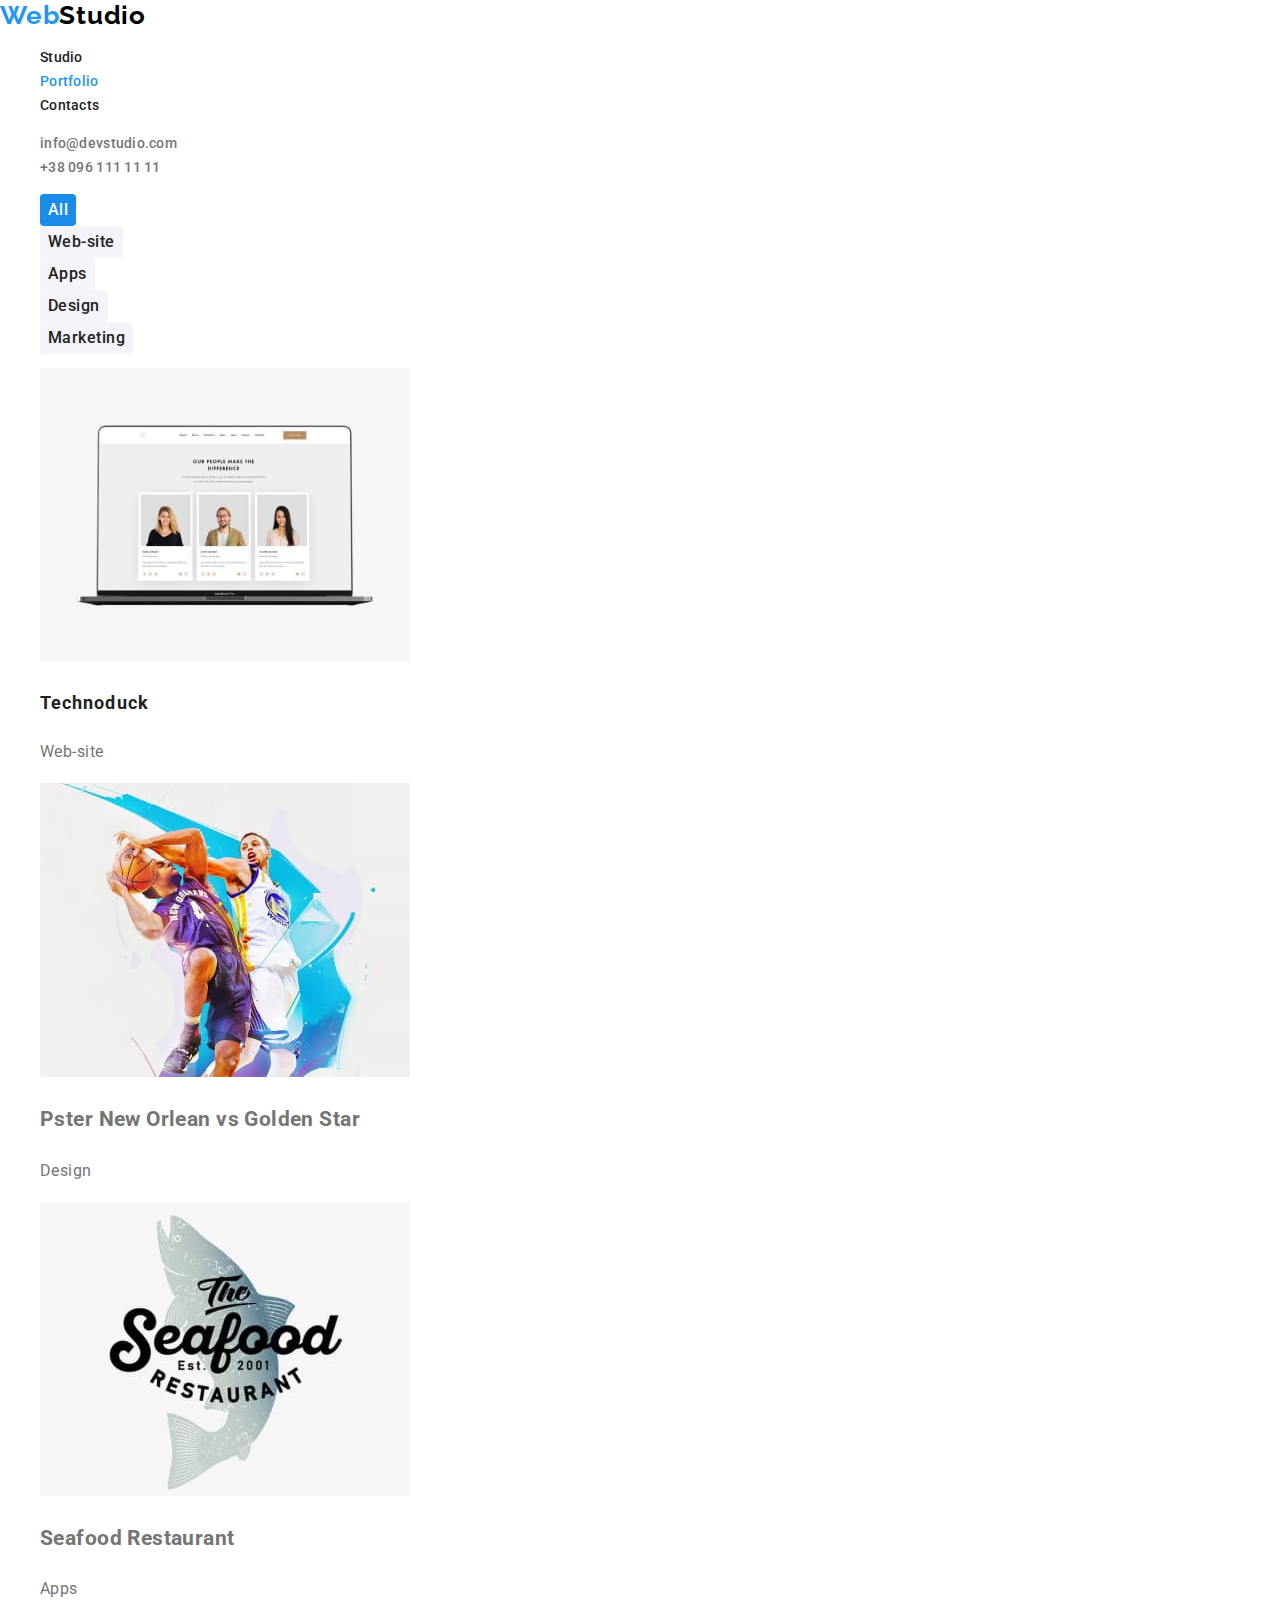
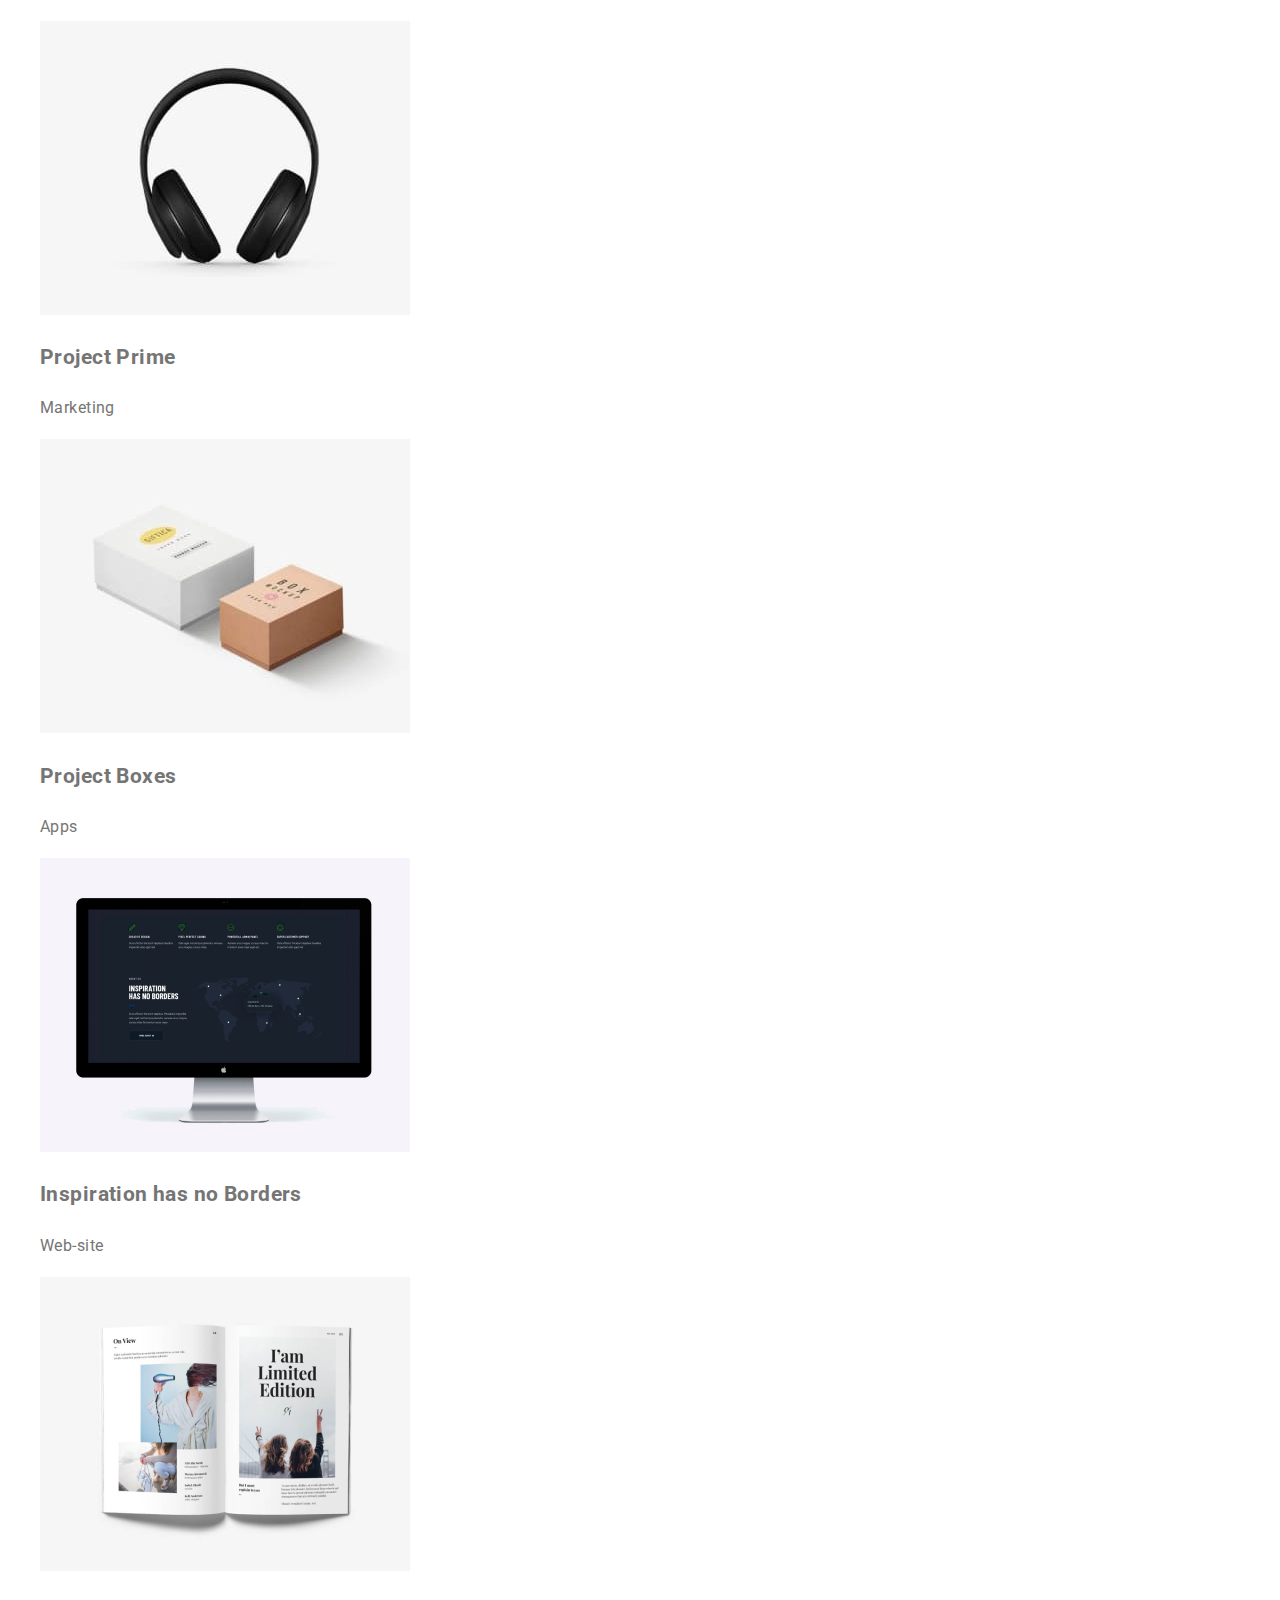
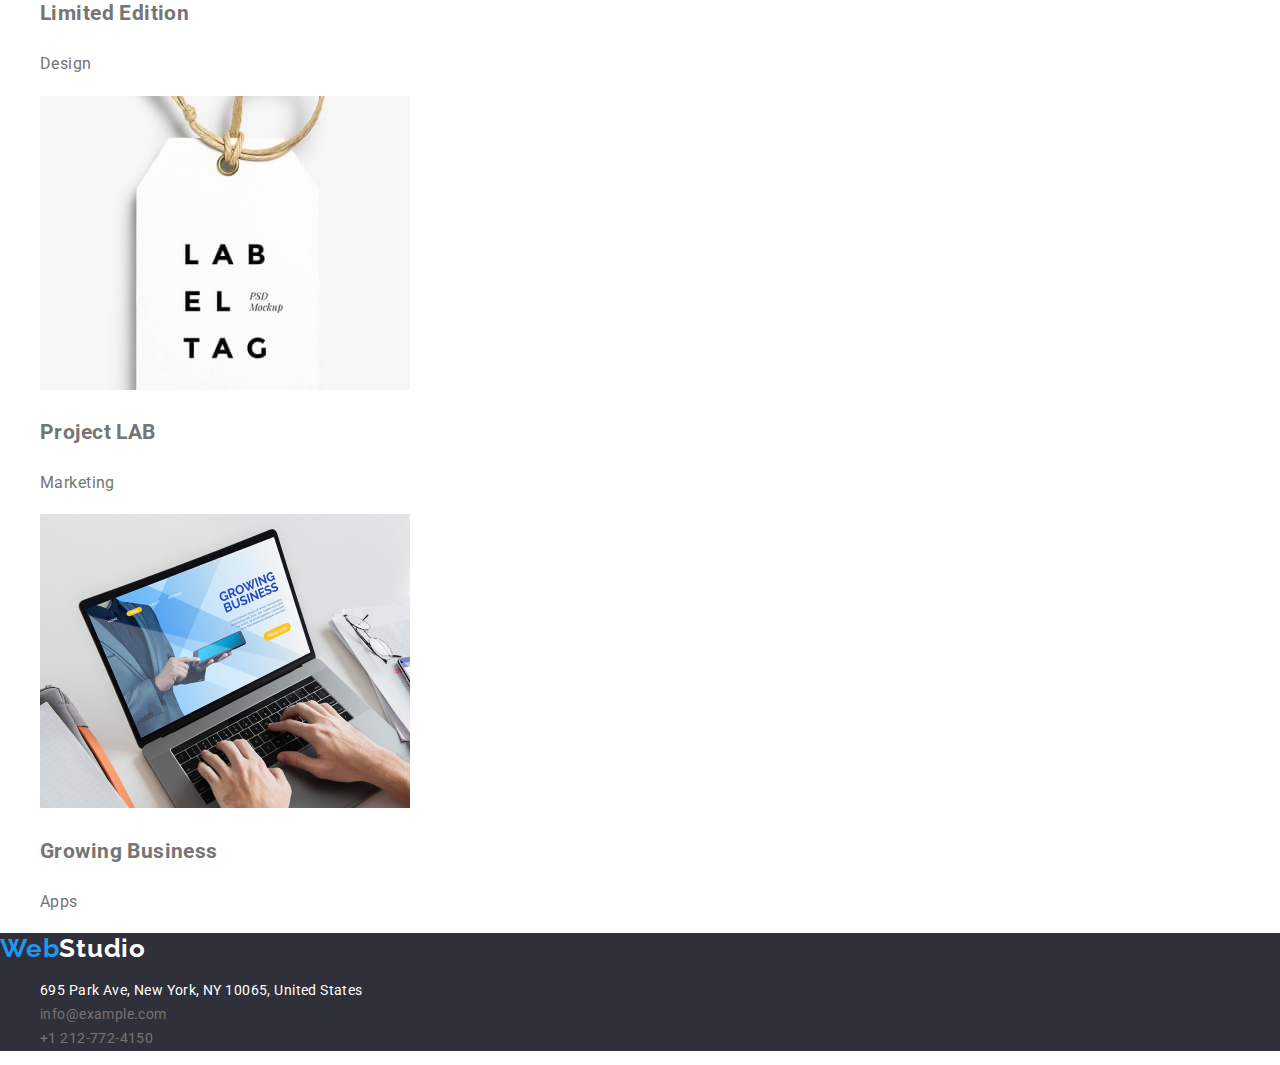
==== portfolio.html @ 7a7c75eb "homework 2" ====
<!DOCTYPE html>
<html lang="en">
  <head>
    <meta charset="UTF-8" />
    <meta http-equiv="X-UA-Compatible" content="IE=edge" />
    <meta name="viewport" content="width=device-width, initial-scale=1.0" />
    <title>Portfolio</title>
   
    <link rel="stylesheet" href="https://cdnjs.cloudflare.com/ajax/libs/modern-normalize/1.1.0/modern-normalize.min.css"
      integrity="sha512-wpPYUAdjBVSE4KJnH1VR1HeZfpl1ub8YT/NKx4PuQ5NmX2tKuGu6U/JRp5y+Y8XG2tV+wKQpNHVUX03MfMFn9Q=="
      crossorigin="anonymous" referrerpolicy="no-referrer" />
    
    <link rel="preconnect" href="https://fonts.googleapis.com" />
    <link rel="preconnect" href="https://fonts.gstatic.com" crossorigin />
    <link href="https://fonts.googleapis.com/css2?family=Raleway:wght@700&family=Roboto:wght@400;500;700;900&display=swap"
      rel="stylesheet" />
    <link rel="stylesheet" href="./style/normalize.css" />
    <link rel="stylesheet" href="./style/style.css" />
  </head>


  <body>
    <!--шапка сайта-->
    <header class="page-header">
      <nav>
        <a href="./index.html" class="link logo"><span class="web">Web</span>Studio </a>
        <ul class="list">
          <li><a href="./index.html"  class="link nav-link">Studio</a></li>
          <li><a href="./portfolio.html" class="link nav-link current">Portfolio</a></li>
          <li><a href="" class="link nav-link">Contacts</a></li>
        </ul>
      </nav>

      <!--наші контакти-->

      <ul class="contact list">
        <li>
          <a href="mailto:info@devstudio.com" class="link contact-link">info@devstudio.com</a>
        </li>
        <li>
          <a href="tel:+380961111111" class="link contact-link">+38 096 111 11 11</a>
        </li>
      </ul>
    </header>
    <main>
      <section class="section">
        <h1  class="visually-hidden">Portfolio</h1>
        <ul class="list">
          <li><button class="button filter-button current" type="button">All</button></li>
          <li><button class="button filter-button" type="button">Web-site</button></li>
          <li><button class="button filter-button" type="button">Apps</button></li>
          <li><button class="button filter-button" type="button">Design</button></li>
          <li><button class="button filter-button" type="button">Marketing</button></li>
        </ul>
        <ul class="cards list">
          <li>
            <a href="" class="link"
              ><img
                src="./images/port1.jpg"
                alt="нoутбук"
                width="370"
                height="294"
              />
              <h2 class="cards-title">Technoduck</h2>
              <p class="card-text">Web-site</p></a
            >
          </li>
          <li>
            <a href="" class="link"
              ><img
                src="./images/port2.jpg"
                alt="баскетбол"
                width="370"
                height="294"
              />
              <h2 class="card-title">Pster New Orlean vs Golden Star</h2>
              <p class="card-text">Design</p>
            </a>
          </li>
          <li>
            <a href="" class="link"
              ><img
                src="./images/port3.jpg"
                alt="борд"
                width="370"
                height="294"
              />
              <h2 class="card-title">Seafood Restaurant</h2>
              <p class="card-text">Apps</p>
            </a>
          </li>
          <li>
            <a href="" class="link"
              ><img
                src="./images/port4.jpg"
                alt="навушники"
                width="370"
                height="294"
              />
              <h2 class="card-title">Project Prime</h2>
              <p class="card-text">Marketing</p>
            </a>
          </li>
          <li>
            <a href="" class="link"
              ><img
                src="./images/port5.jpg"
                alt="коробки"
                width="370"
                height="294"
              />
              <h2 class="card-title">Project Boxes</h2>
              <p class="card-text">Apps</p>
            </a>
          </li>
          <li>
            <a href="" class="link"
              ><img
                src="./images/port6.jpg"
                alt="монітор"
                width="370"
                height="294"
              />
              <h2 class="card-title">Inspiration has no Borders</h2>
              <p class="card-text">Web-site</p>
            </a>
          </li>
          <li>
            <a href="" class="link"
              ><img
                src="./images/port7.jpg"
                alt="книга"
                width="370"
                height="294"
              />
              <h2 class="card-title">Limited Edition</h2>
              <p class="card-text">Design</p>
            </a>
          </li>
          <li>
            <a href="" class="link"
              ><img
                src="./images/port8.jpg"
                alt="мітка"
                width="370"
                height="294"
              />
              <h2 class="card-title">Project LAB</h2>
              <p class="card-text">Marketing</p>
            </a>
          </li>
          <li>
            <a href="" class="link"
              ><img
                src="./images/port9.jpg"
                alt="ноутбук і руки"
                width="370"
                height="294"
              />
              <h2 class=" card-title">Growing Business</h2>
              <p class="card-text">Apps</p>
            </a>
          </li>
        </ul>
      </section>
    </main>
  <footer class="footer">
    <a href="./index.html" class="logo text"><span class="web">Web</span><span class="studio">Studio</span></a>
  
    <address class="adres">
      <ul class="list">
        <li>
          <a href="https://goo.gl/maps/d1ww8oayHdAEZ6sH9" target="_blank" rel="noopener noreferrer" class="text link">695
            Park Ave, New York, NY 10065, United States</a>
        </li>
        <li>
          <a href="mailto:info@example.com" class="link">info@example.com</a>
        </li>
        <li>
          <a href="tel:+12127724150" class="link">+1 212-772-4150</a>
        </li>
      </ul>
    </address>
  </footer>
  </body>
</html>
---- style/style.css ----
:root {
--main-light-color: #ffffff;

--main-font-color: #757575;
--secondory-font-color: #212121;
--accent-color: #2196f3;
--secondary-accent-color: #188ce8;
--logo-color: #000000;

--border-bg-color: #2f303a;
--section-team-bg-color: #f5f4fa;
}

/*Global styles*/

body {
    background-color: var(--main-light-color);
    color: var(--main-font-color);

    font-family: 'Roboto', sans-serif;
    font-weight: 400;
    font-size: 14px;
    line-height: 1.71;
    letter-spacing: 0.03em;
    margin: 0;
    padding: 0;
}

.section-title {
    font-weight: 700;
    font-size: 36px;
    line-height: 1.17;
   text-align: center;
    color: var(--secondory-font-color);
}

.title {
    font-weight: 700;
    font-size: 14px;
    line-height: 1.14;
   text-transform: uppercase;
    color: var(--secondory-font-color);
}

.link,
.text {
    text-decoration: none;
    color: inherit;
}


.list {
    list-style: none;
}

.button {
    border-color: transparent;
    cursor: pointer;
    border-radius: 4px;
}

.visually-hidden {
    position: absolute;
    width: 1px;
    height: 1px;
    margin: -1px;
    border: 0;
    padding: 0;

    white-space: nowrap;
    clip-path: inset(100%);
    clip: rect(0 0 0 0);
    overflow: hidden;
}

/* Site Studio */

/* Heder Шапка for page Studio & Portfolio */

.logo,
.web {
    font-family: 'Raleway',sans-serif;
    font-weight: 700;
    font-size: 26px;
    line-height: 1.19;
    letter-spacing: 0.03em;
}

.logo {
    color: var(--logo-color);
}

.web {
    color: var(--accent-color);
}

.nav-link,
.contact-link {
    font-weight: 500;
    font-size: 14px;
    line-height: 1.14;
    letter-spacing: 0.02em;
}

.nav-link {
    text-transform: capitalize;
    color: var(--secondory-font-color);
}

.nav-link:hover,
.nav-link:focus,
.contact-link:hover,
.contact-link:focus {
    color: var(--accent-color);
}

.contact-link {
    color: var(--main-font-color);
}

.nav-link.current {
    color: var(--accent-color);
}

/*  Section Hero */
.hero {
    background-color: var(--border-bg-color);
}

.hero-title {
    font-weight: 900;
    font-size: 44px;
    line-height: 1.36;
    text-transform: uppercase;
    text-align: center;
    letter-spacing: 0.06em;
    color: var(--main-light-color);
}

.hero-button {
    font-weight: 700;
    font-size: 16px;
    line-height: 1.88;
    display: flex;
    align-items: center;
    letter-spacing: 0.06em;
    border: none;
    background-color: var(--accent-color);
    color: var(--main-light-color);
    box-shadow: 0px 4px 4px rgba(0, 0, 0, 0.15);
}

.hero-button:hover,
.hero-button:focus {
    background-color: var(--secondary-accent-color);
}

/* Footer Подвал  for Studio & Portfolio */
.footer {
    background-color: var(--border-bg-color);
}

.studio,
.adres .text {
    color: var(--main-light-color);
}

.adres .text,
.adres .link {
    font-family: 'Roboto', sans-serif;
    font-style: normal;
    font-weight: 400;
    font-size: 14px;
    line-height: 1.7;
}

.adres .link {
    color: rgba (255, 255, 255, 0.6);
}

.adres .link:hover,
.adres .link:focus {
    color: var(--accent-color);
}

/*Page Portfolio, Main page */

.filter-button {
    font-family: Roboto;
    font-weight: 500;
    font-size: 16px;
    line-height: 1.63;
    text-align: center;
    letter-spacing: 0.03em;
    background-color: var(--section-team-bg-color);
    color: var(--secondory-font-color);
}

.filter-button:hover,
.filter-button:focus {
    background-color: var(--accent-color);
    color: var(--main-light-color);
    box-shadow: 0px 3px 1px rgba(0, 0, 0, 0.1), 0px 1px 2px rgba(0, 0, 0, 0.08), 0px 2px 2px rgba(0, 0, 0, 0.12);
}

.filter-button.current {
    background-color: var(--secondary-accent-color);
    color: var(--main-light-color);
}

/* Карточки Cards */

.cards-title {
    font-weight: 700;
    font-size: 18px;
    line-height: 2;
    letter-spacing: 0.06em;
    color: var(--secondory-font-color);
}

.card-text {
    font-size: 16px;
    line-height: 1.88;
}
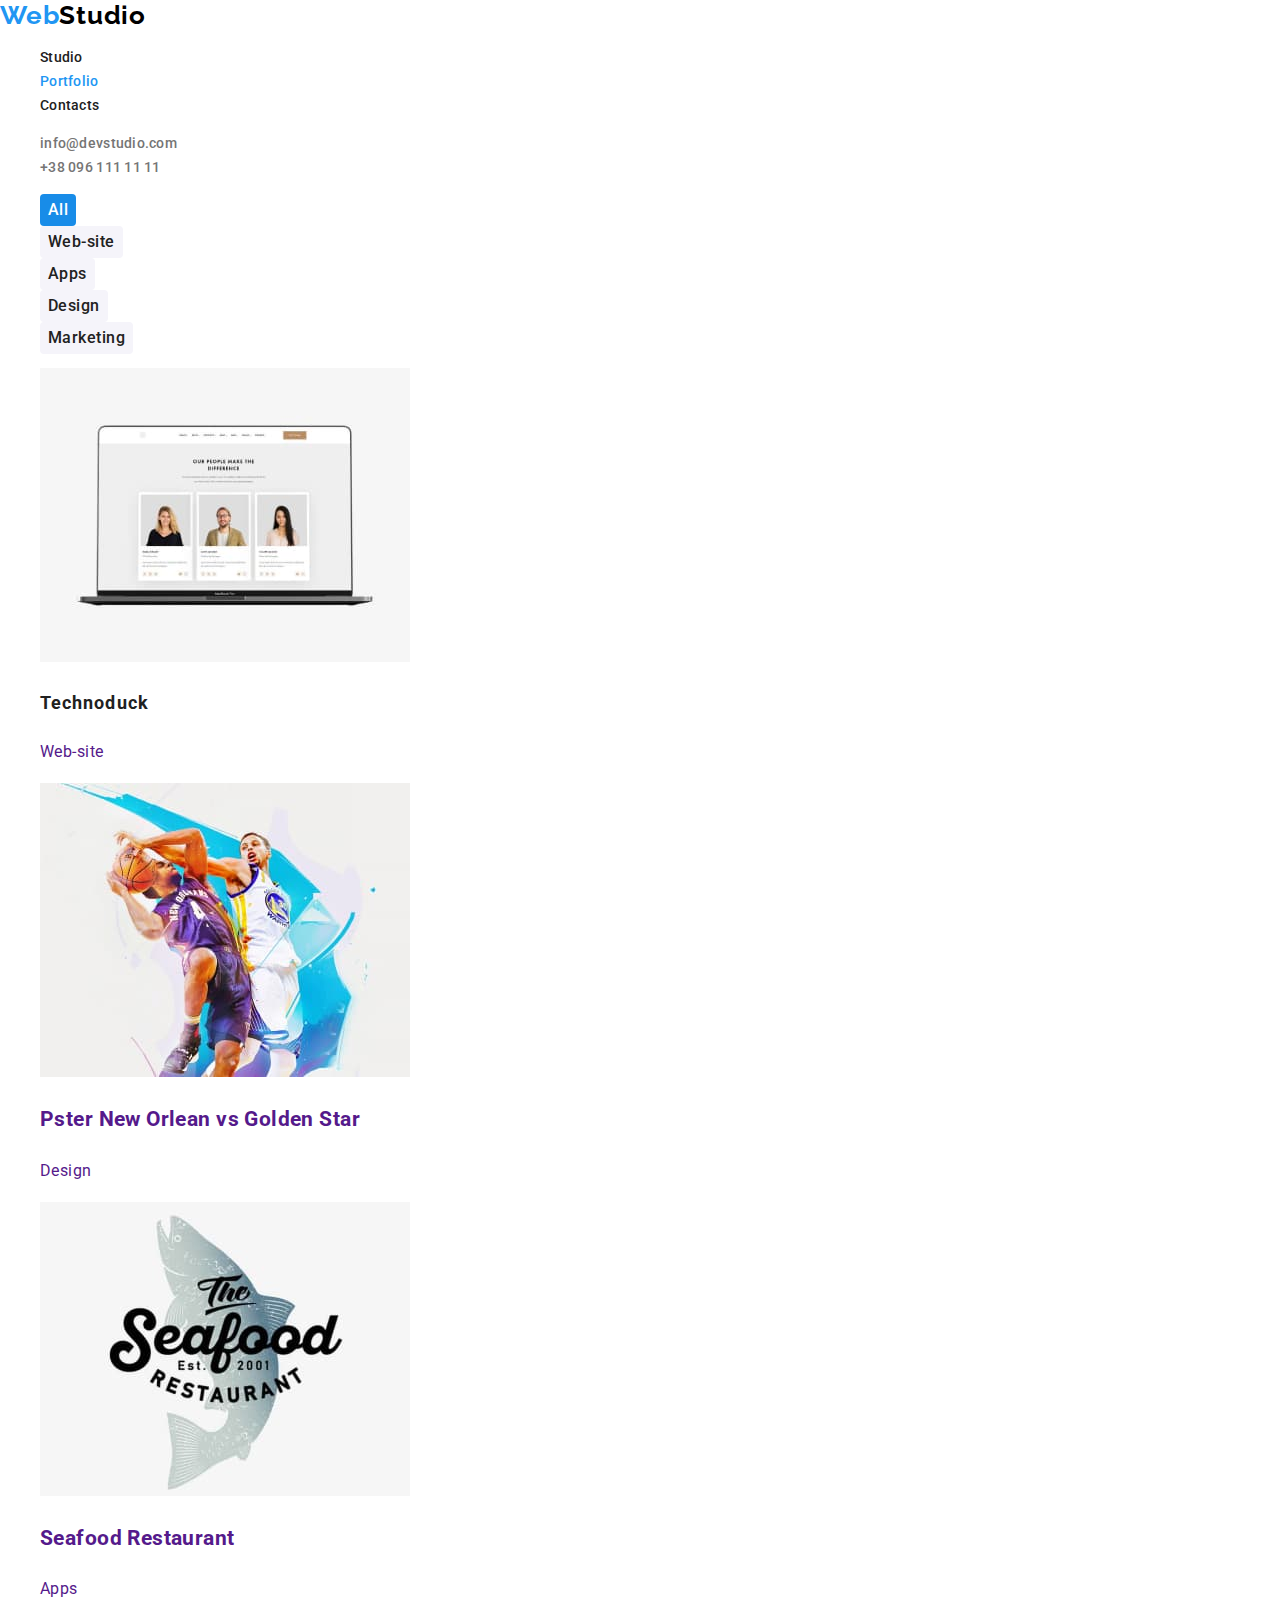
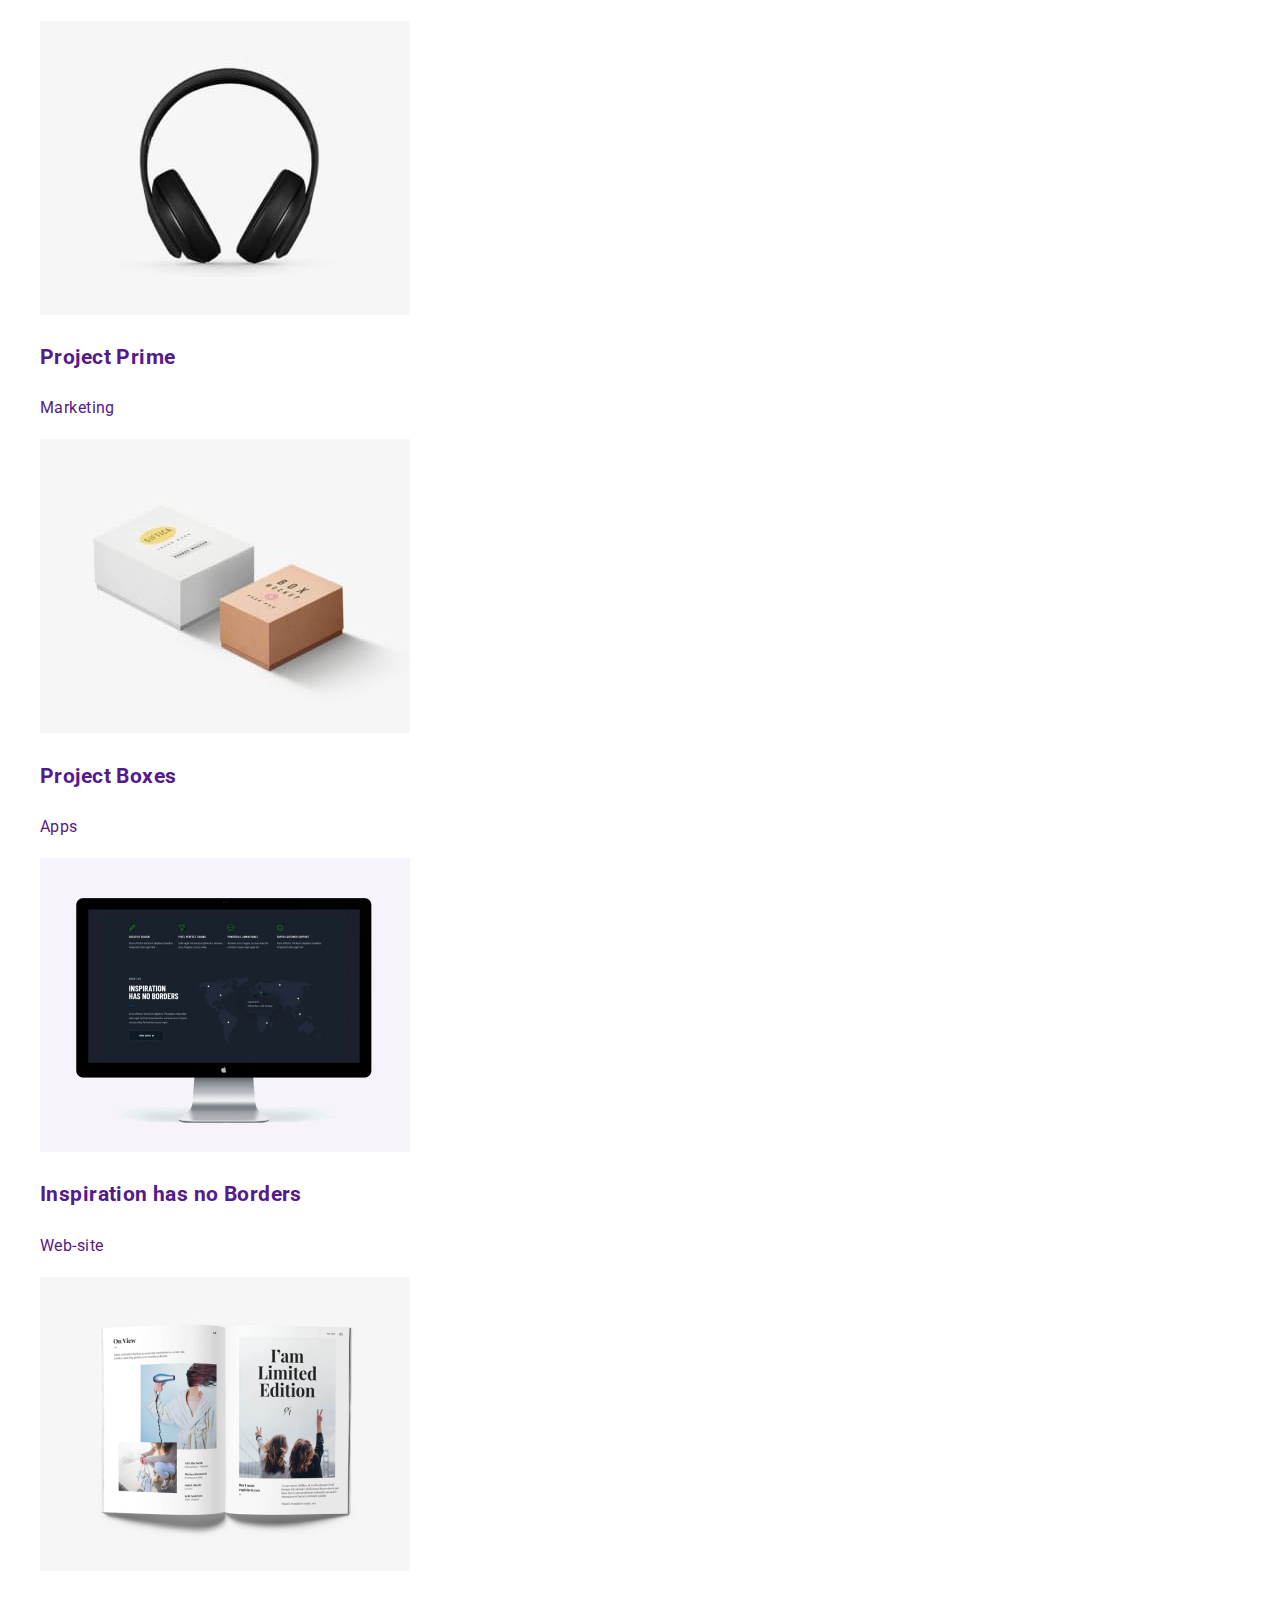
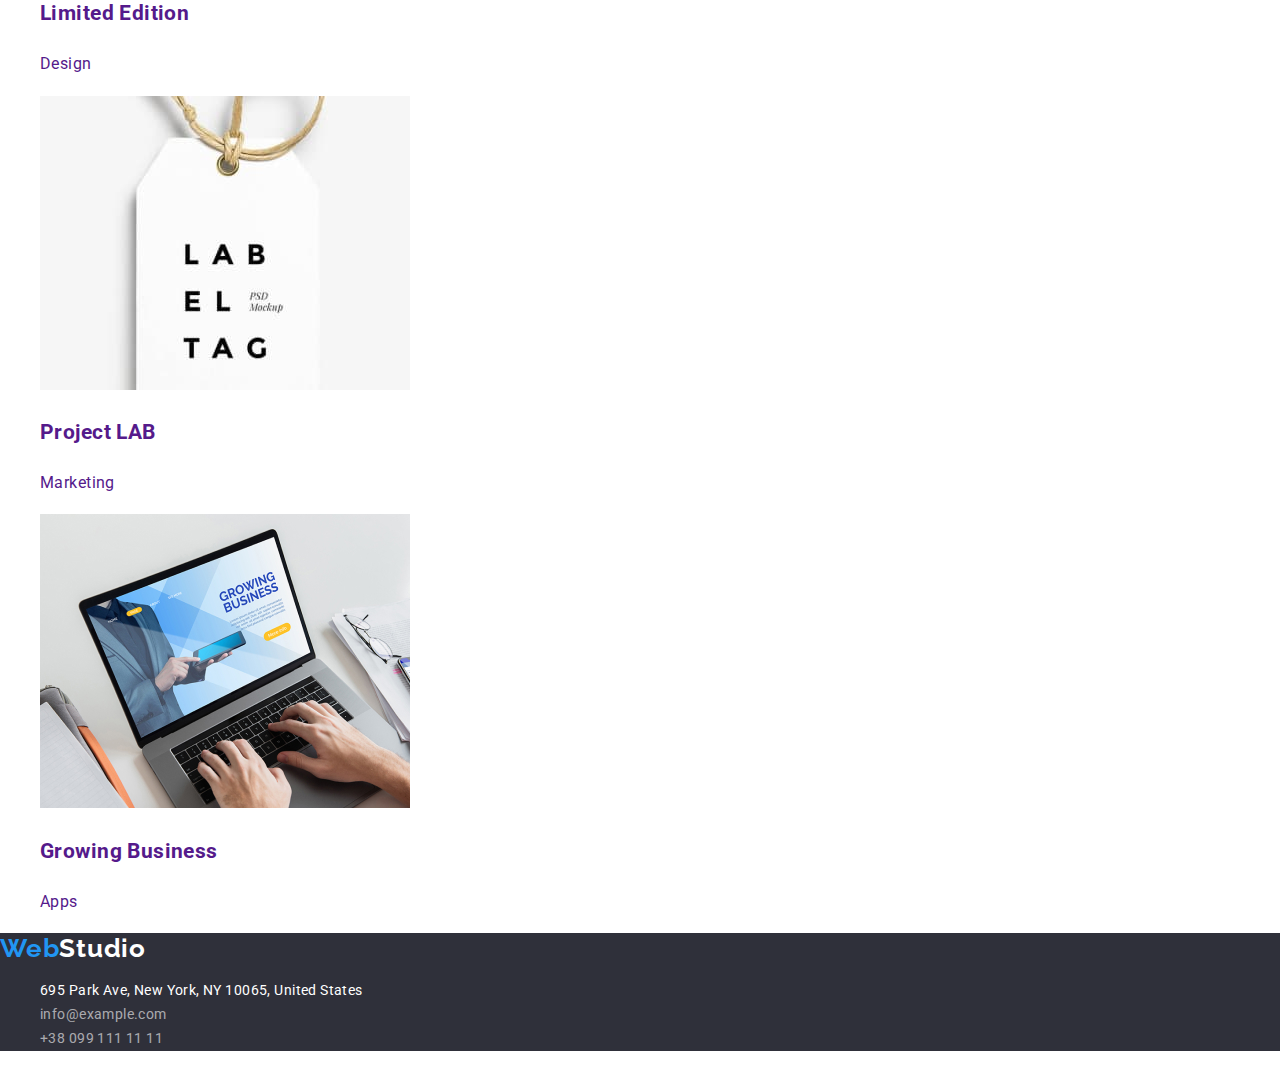
==== commit f8b0831d: "зміна дз після коменту ментора" ====
--- a/portfolio.html
+++ b/portfolio.html
@@ -5,28 +5,39 @@
     <meta http-equiv="X-UA-Compatible" content="IE=edge" />
     <meta name="viewport" content="width=device-width, initial-scale=1.0" />
     <title>Portfolio</title>
-   
-    <link rel="stylesheet" href="https://cdnjs.cloudflare.com/ajax/libs/modern-normalize/1.1.0/modern-normalize.min.css"
+
+    <link
+      rel="stylesheet"
+      href="https://cdnjs.cloudflare.com/ajax/libs/modern-normalize/1.1.0/modern-normalize.min.css"
       integrity="sha512-wpPYUAdjBVSE4KJnH1VR1HeZfpl1ub8YT/NKx4PuQ5NmX2tKuGu6U/JRp5y+Y8XG2tV+wKQpNHVUX03MfMFn9Q=="
-      crossorigin="anonymous" referrerpolicy="no-referrer" />
-    
+      crossorigin="anonymous"
+      referrerpolicy="no-referrer"
+    />
+
     <link rel="preconnect" href="https://fonts.googleapis.com" />
     <link rel="preconnect" href="https://fonts.gstatic.com" crossorigin />
-    <link href="https://fonts.googleapis.com/css2?family=Raleway:wght@700&family=Roboto:wght@400;500;700;900&display=swap"
-      rel="stylesheet" />
+    <link
+      href="https://fonts.googleapis.com/css2?family=Raleway:wght@700&family=Roboto:wght@400;500;700;900&display=swap"
+      rel="stylesheet"
+    />
     <link rel="stylesheet" href="./style/normalize.css" />
     <link rel="stylesheet" href="./style/style.css" />
   </head>
-
 
   <body>
     <!--шапка сайта-->
     <header class="page-header">
       <nav>
-        <a href="./index.html" class="link logo"><span class="web">Web</span>Studio </a>
+        <a href="./index.html" class="link logo"
+          ><span class="web">Web</span>Studio
+        </a>
         <ul class="list">
-          <li><a href="./index.html"  class="link nav-link">Studio</a></li>
-          <li><a href="./portfolio.html" class="link nav-link current">Portfolio</a></li>
+          <li><a href="./index.html" class="link nav-link">Studio</a></li>
+          <li>
+            <a href="./portfolio.html" class="link nav-link current"
+              >Portfolio</a
+            >
+          </li>
           <li><a href="" class="link nav-link">Contacts</a></li>
         </ul>
       </nav>
@@ -35,22 +46,40 @@
 
       <ul class="contact list">
         <li>
-          <a href="mailto:info@devstudio.com" class="link contact-link">info@devstudio.com</a>
+          <a href="mailto:info@devstudio.com" class="link contact-link"
+            >info@devstudio.com</a
+          >
         </li>
         <li>
-          <a href="tel:+380961111111" class="link contact-link">+38 096 111 11 11</a>
+          <a href="tel:+380961111111" class="link contact-link"
+            >+38 096 111 11 11</a
+          >
         </li>
       </ul>
     </header>
     <main>
       <section class="section">
-        <h1  class="visually-hidden">Portfolio</h1>
+        <h1 class="visually-hidden">Portfolio</h1>
         <ul class="list">
-          <li><button class="button filter-button current" type="button">All</button></li>
-          <li><button class="button filter-button" type="button">Web-site</button></li>
-          <li><button class="button filter-button" type="button">Apps</button></li>
-          <li><button class="button filter-button" type="button">Design</button></li>
-          <li><button class="button filter-button" type="button">Marketing</button></li>
+          <li>
+            <button class="button filter-button current" type="button">
+              All
+            </button>
+          </li>
+          <li>
+            <button class="button filter-button" type="button">Web-site</button>
+          </li>
+          <li>
+            <button class="button filter-button" type="button">Apps</button>
+          </li>
+          <li>
+            <button class="button filter-button" type="button">Design</button>
+          </li>
+          <li>
+            <button class="button filter-button" type="button">
+              Marketing
+            </button>
+          </li>
         </ul>
         <ul class="cards list">
           <li>
@@ -157,30 +186,38 @@
                 width="370"
                 height="294"
               />
-              <h2 class=" card-title">Growing Business</h2>
+              <h2 class="card-title">Growing Business</h2>
               <p class="card-text">Apps</p>
             </a>
           </li>
         </ul>
       </section>
     </main>
-  <footer class="footer">
-    <a href="./index.html" class="logo text"><span class="web">Web</span><span class="studio">Studio</span></a>
-  
-    <address class="adres">
-      <ul class="list">
-        <li>
-          <a href="https://goo.gl/maps/d1ww8oayHdAEZ6sH9" target="_blank" rel="noopener noreferrer" class="text link">695
-            Park Ave, New York, NY 10065, United States</a>
-        </li>
-        <li>
-          <a href="mailto:info@example.com" class="link">info@example.com</a>
-        </li>
-        <li>
-          <a href="tel:+12127724150" class="link">+1 212-772-4150</a>
-        </li>
-      </ul>
-    </address>
-  </footer>
+    <footer class="footer">
+      <a href="./index.html" class="logo text"
+        ><span class="web">Web</span><span class="studio">Studio</span></a
+      >
+
+      <address class="adres">
+        <ul class="list">
+          <li>
+            <a
+              href="https://goo.gl/maps/d1ww8oayHdAEZ6sH9"
+              target="_blank"
+              rel="noopener noreferrer"
+              class="text"
+            >
+              695 Park Ave, New York, NY 10065, United States</a
+            >
+          </li>
+          <li>
+            <a href="mailto:info@example.com" class="link">info@example.com</a>
+          </li>
+          <li>
+            <a href="tel:+380991111111" class="link">+38 099 111 11 11</a>
+          </li>
+        </ul>
+      </address>
+    </footer>
   </body>
 </html>
--- a/style/style.css
+++ b/style/style.css
@@ -6,6 +6,7 @@
 --accent-color: #2196f3;
 --secondary-accent-color: #188ce8;
 --logo-color: #000000;
+--adres-link-color: rgba(255, 255, 255, 0.6);
 
 --border-bg-color: #2f303a;
 --section-team-bg-color: #f5f4fa;
@@ -23,29 +24,31 @@
     line-height: 1.71;
     letter-spacing: 0.03em;
     margin: 0;
-    padding: 0;
+  
 }
 
 .section-title {
     font-weight: 700;
     font-size: 36px;
     line-height: 1.17;
-   text-align: center;
-    color: var(--secondory-font-color);
+    text-align: center;
+    color: var(--secondory-font-color);
+}
+.section-team {
+    background-color: var(--section-team-bg-color);
 }
 
 .title {
     font-weight: 700;
     font-size: 14px;
     line-height: 1.14;
-   text-transform: uppercase;
     color: var(--secondory-font-color);
 }
 
 .link,
 .text {
     text-decoration: none;
-    color: inherit;
+    
 }
 
 
@@ -167,7 +170,6 @@
 
 .adres .text,
 .adres .link {
-    font-family: 'Roboto', sans-serif;
     font-style: normal;
     font-weight: 400;
     font-size: 14px;
@@ -175,7 +177,7 @@
 }
 
 .adres .link {
-    color: rgba (255, 255, 255, 0.6);
+    color: var(--adres-link-color);
 }
 
 .adres .link:hover,
@@ -186,7 +188,6 @@
 /*Page Portfolio, Main page */
 
 .filter-button {
-    font-family: Roboto;
     font-weight: 500;
     font-size: 16px;
     line-height: 1.63;
